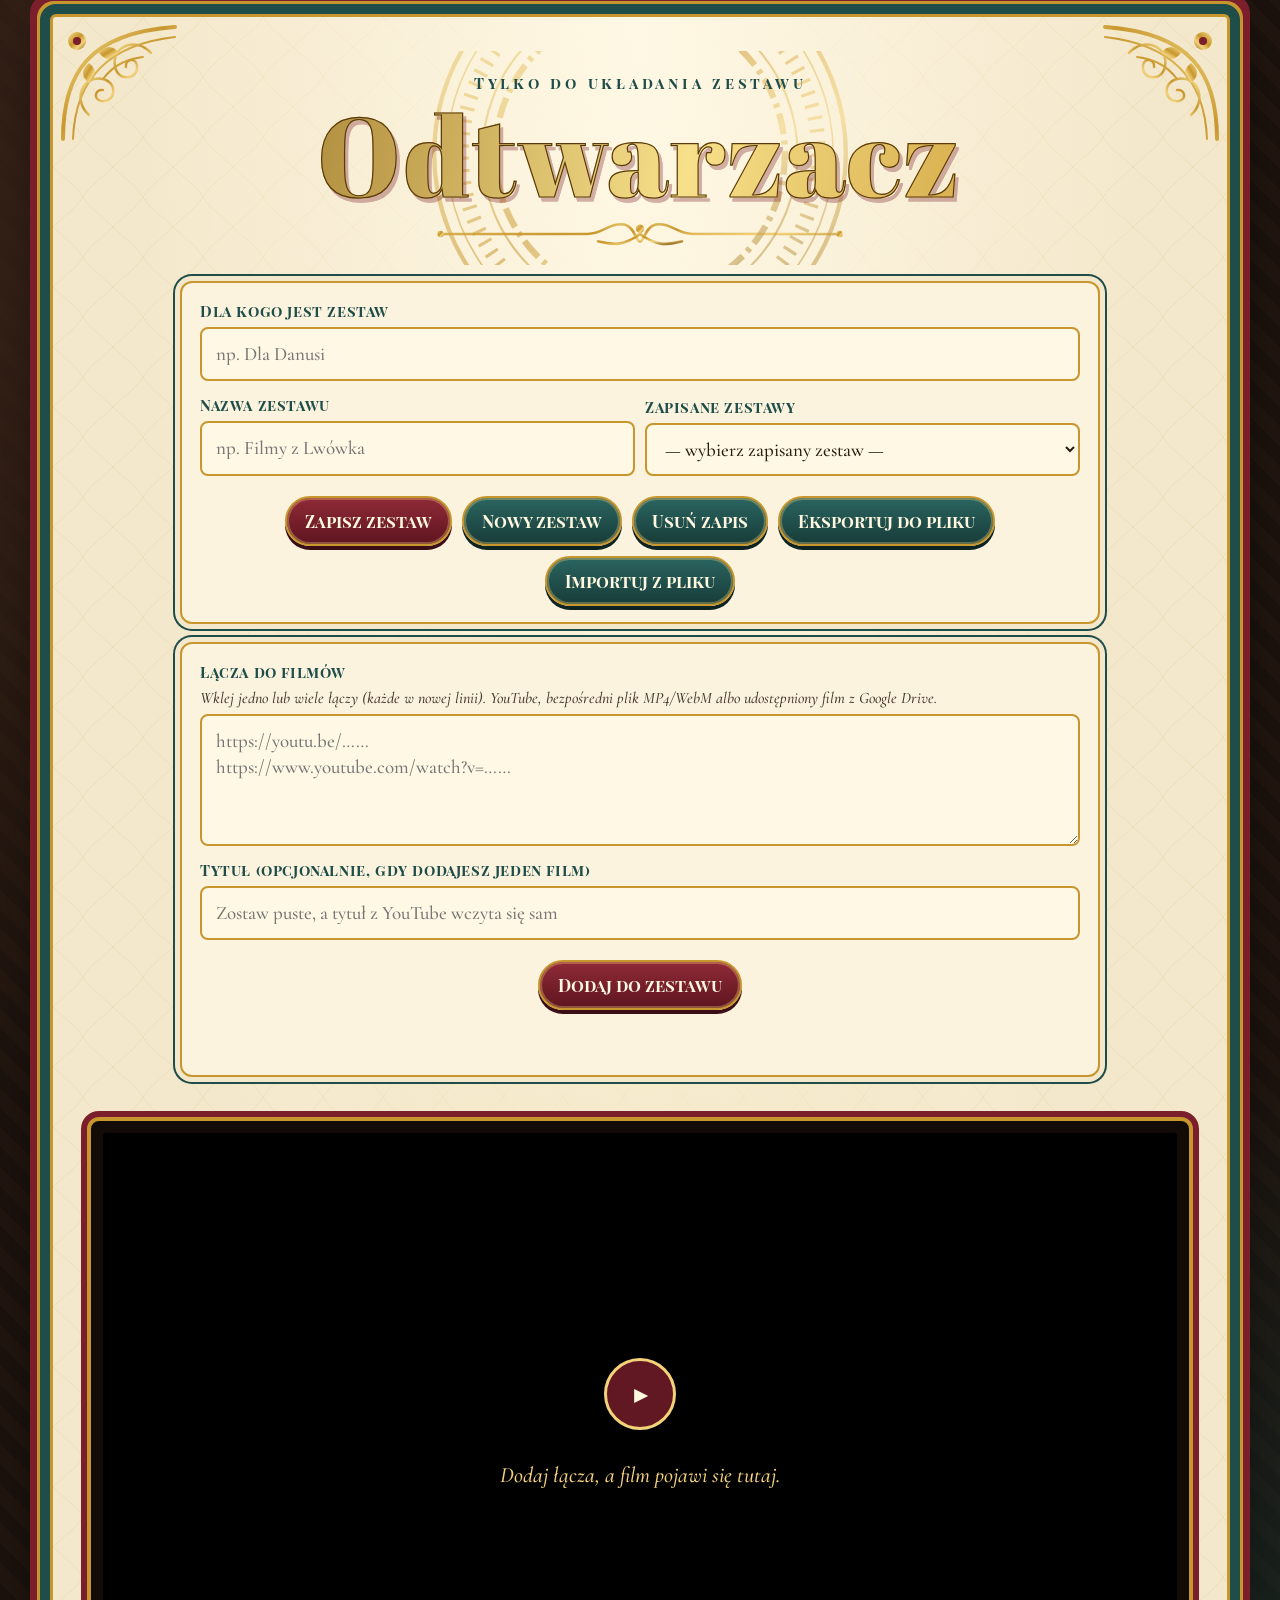
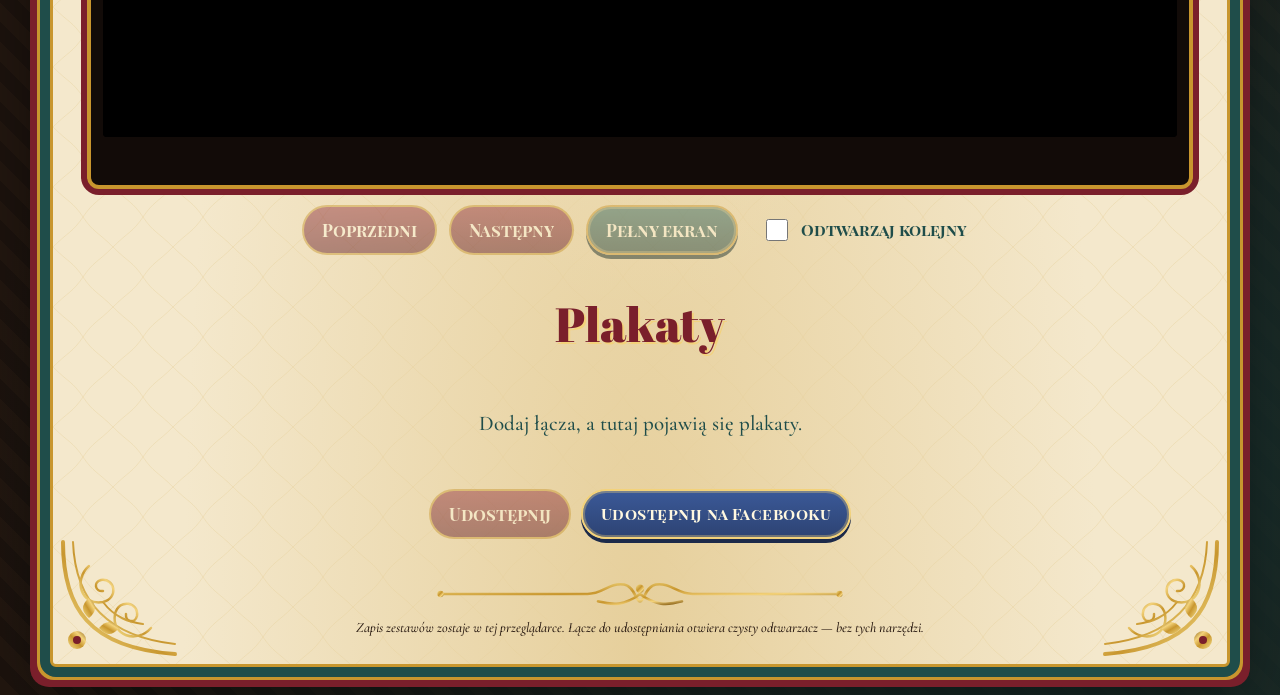
==== edytor-k7w2p9.html @ a7660237 "Eksport i zapis wciagaja wklejone lacza, nawet bez klikniecia Dodaj Gdy w polu byly adresy, a ktos o" ====
<!doctype html>
<html lang="pl">
<head>
<meta charset="utf-8">
<meta name="viewport" content="width=device-width,initial-scale=1,viewport-fit=cover">
<title>Układanie zestawu · Odtwarzacz</title>
<meta name="robots" content="noindex,nofollow">
<meta name="theme-color" content="#1d1410">
<link rel="icon" href="data:image/svg+xml,%3Csvg xmlns='http://www.w3.org/2000/svg' viewBox='0 0 100 100'%3E%3Ccircle cx='50' cy='50' r='46' fill='%237a1f2b' stroke='%23c8962e' stroke-width='6'/%3E%3Cpolygon points='40,30 40,70 72,50' fill='%23f3d27a'/%3E%3C/svg%3E">
<link rel="preconnect" href="https://fonts.googleapis.com"><link rel="preconnect" href="https://fonts.gstatic.com" crossorigin>
<link href="https://fonts.googleapis.com/css2?family=Abril+Fatface&family=Cormorant+Garamond:ital,wght@0,500;0,700;1,500;1,700&family=Great+Vibes&family=Playfair+Display+SC:wght@700;900&display=swap&subset=latin-ext" rel="stylesheet">
<link rel="stylesheet" href="style.css?v=20261124d">
</head>
<body>
<svg width="0" height="0" style="position:absolute" aria-hidden="true"><defs>
<linearGradient id="gold" x1="0" y1="0" x2="1" y2="1"><stop offset="0" stop-color="#f7e08a"/><stop offset=".45" stop-color="#c8962e"/><stop offset=".7" stop-color="#f3d27a"/><stop offset="1" stop-color="#8a6116"/></linearGradient>
<symbol id="corner" viewBox="0 0 120 120"><g fill="none" stroke="url(#gold)" stroke-linecap="round">
<path stroke-width="4" d="M4 116 C4 50 30 10 116 4"/>
<path stroke-width="2" d="M14 116 C16 62 44 22 116 14"/>
<path stroke-width="2.5" d="M30 92 C14 78 22 52 44 56 C60 60 56 80 42 78 C34 76 36 66 44 67"/>
<path stroke-width="2.5" d="M92 30 C78 14 52 22 56 44 C60 60 80 56 78 42 C76 34 66 36 67 44"/>
<path stroke-width="2" d="M44 56 C56 40 70 36 84 34"/>
</g><g fill="url(#gold)"><circle cx="18" cy="18" r="9"/><circle cx="18" cy="18" r="4" fill="#7a1f2b"/><path d="M40 30 q10 -12 20 0 q-10 12 -20 0z"/><path d="M30 40 q-12 10 0 20 q12 -10 0 -20z"/></g></symbol>
<symbol id="halo" viewBox="0 0 400 400"><g fill="none" stroke="url(#gold)"><circle cx="200" cy="200" r="196" stroke-width="4"/><circle cx="200" cy="200" r="184" stroke-width="1.5"/>
<circle cx="200" cy="200" r="170" stroke-width="14" stroke-dasharray="3 9"/><circle cx="200" cy="200" r="150" stroke-width="2"/><circle cx="200" cy="200" r="138" stroke-width="6" stroke-dasharray="20 6 4 6"/></g></symbol>
<symbol id="rule" viewBox="0 0 400 30"><g fill="none" stroke="url(#gold)" stroke-width="2.5" stroke-linecap="round"><path d="M10 15 H150 C165 15 170 4 185 6 C195 8 196 22 200 22 C204 22 205 8 215 6 C230 4 235 15 250 15 H390"/><path d="M160 22 C175 26 185 26 200 15 C215 26 225 26 240 22"/></g><circle cx="200" cy="10" r="4" fill="url(#gold)"/><circle cx="10" cy="15" r="3" fill="url(#gold)"/><circle cx="390" cy="15" r="3" fill="url(#gold)"/></symbol>
</defs></svg>
<div class="frame">
<svg class="cn tl"><use href="#corner"/></svg><svg class="cn tr"><use href="#corner"/></svg><svg class="cn bl"><use href="#corner"/></svg><svg class="cn br"><use href="#corner"/></svg>
<header class="hero small">
  <div class="halo"><svg><use href="#halo"/></svg></div>
  <p class="kick">Tylko do układania zestawu</p>
  <h1 class="gold">Odtwarzacz</h1>
  <p id="dedication" class="script"></p>
  <svg class="rule"><use href="#rule"/></svg>
</header>

<section class="editor">
  <div class="panel">
    <div class="fields">
      <label class="fld">Dla kogo jest zestaw
        <input type="text" id="dedication-input" maxlength="160" placeholder="np. Dla Danusi" autocomplete="off">
      </label>
      <div class="row">
        <label class="fld">Nazwa zestawu
          <input type="text" id="set-name" maxlength="120" placeholder="np. Filmy z Lwówka" autocomplete="off">
        </label>
        <label class="fld">Zapisane zestawy
          <select id="set-list"><option value="">— wybierz zapisany zestaw —</option></select>
        </label>
      </div>
      <div class="actions">
        <button type="button" class="btn" id="btn-save">Zapisz zestaw</button>
        <button type="button" class="btn ghost" id="btn-new">Nowy zestaw</button>
        <button type="button" class="btn ghost" id="btn-delete">Usuń zapis</button>
        <button type="button" class="btn ghost" id="btn-export">Eksportuj do pliku</button>
        <button type="button" class="btn ghost" id="btn-import">Importuj z pliku</button>
        <input type="file" id="import-file" accept=".json,application/json" hidden>
      </div>
    </div>
  </div>

  <div class="panel">
    <div class="fields">
      <label class="fld">Łącza do filmów
        <span class="hint">Wklej jedno lub wiele łączy (każde w nowej linii). YouTube, bezpośredni plik MP4/WebM albo udostępniony film z Google Drive.</span>
        <textarea id="links" placeholder="https://youtu.be/……&#10;https://www.youtube.com/watch?v=……"></textarea>
      </label>
      <label class="fld">Tytuł (opcjonalnie, gdy dodajesz jeden film)
        <input type="text" id="title-input" maxlength="200" placeholder="Zostaw puste, a tytuł z YouTube wczyta się sam" autocomplete="off">
      </label>
      <div class="actions">
        <button type="button" class="btn" id="btn-add">Dodaj do zestawu</button>
      </div>
      <p id="add-status" class="status" role="status"></p>
    </div>
  </div>
</section>

<section class="screen">
  <figure class="player">
    <div id="stage"></div>
    <figcaption id="now-playing"></figcaption>
  </figure>
  <div class="transport">
    <button type="button" class="btn" id="btn-prev" disabled>Poprzedni</button>
    <button type="button" class="btn" id="btn-next" disabled>Następny</button>
    <button type="button" class="btn ghost" id="btn-full" disabled>Pełny ekran</button>
    <label class="chk"><input type="checkbox" id="chk-autonext"> Odtwarzaj kolejny</label>
  </div>
</section>

<h2 class="gold2">Plakaty</h2>
<main id="posters" class="tiles"></main>
<p id="empty-msg" class="empty">Dodaj łącza, a tutaj pojawią się plakaty.</p>

<div class="actions" style="margin-bottom:24px">
  <button type="button" class="btn" id="btn-share">Udostępnij</button>
  <button type="button" class="btn-fb solid" id="btn-fb">Udostępnij na Facebooku</button>
</div>

<footer class="credits">
  <svg class="rule"><use href="#rule"/></svg>
  <p class="small">Zapis zestawów zostaje w tej przeglądarce. Łącze do udostępniania otwiera czysty odtwarzacz — bez tych narzędzi.</p>
</footer>
</div>

<div id="ov" class="ov" hidden>
  <div class="ovbox" role="dialog" aria-labelledby="ov-title">
    <h2 id="ov-title">Łącze do zestawu</h2>
    <p class="ovhint">Osoba, która otworzy to łącze, zobaczy tylko dedykację, odtwarzacz i plakaty.</p>
    <div class="share-link">
      <label class="fld">Łącze
        <input type="text" id="share-url" readonly>
      </label>
    </div>
    <div class="actions">
      <button type="button" class="btn" id="btn-copy">Kopiuj łącze</button>
      <button type="button" class="btn-fb solid" id="btn-fb-modal">Udostępnij na Facebooku</button>
    </div>
    <div class="qr-wrap" id="qr-box"></div>
    <p class="ovhint">Kod QR — wystarczy skierować aparat telefonu.</p>
    <div class="actions">
      <button type="button" class="btn ghost" id="btn-close">Zamknij</button>
    </div>
  </div>
</div>

<script src="qrcode.min.js?v=20261124d"></script>
<script src="player.js?v=20261124d"></script>
<script src="editor.js?v=20261124d"></script>
</body>
</html>
---- style.css ----
:root{
  --cream:#f4e8cc;
  --paper:#efdfb8;
  --ink:#2a1b12;
  --wine:#7a1f2b;
  --teal:#1f4d4a;
  --gold:#c8962e;
  --gold2:#f3d27a;
  --tile:#fbf3de;
}
*{box-sizing:border-box;-webkit-tap-highlight-color:transparent}
html{scroll-behavior:smooth}
body{
  margin:0;
  color:var(--ink);
  font:500 19px/1.5 "Cormorant Garamond",Georgia,serif;
  background:#1d1410;
  background-image:
    radial-gradient(circle at 20% 10%,#3b2418 0,transparent 40%),
    radial-gradient(circle at 80% 90%,#16302e 0,transparent 45%),
    repeating-linear-gradient(45deg,#21160f 0 14px,#1b120d 14px 28px);
  min-height:100%;
}
button,input,textarea,select{font:inherit;color:inherit}
button{cursor:pointer}
.frame{
  position:relative;
  max-width:1180px;
  margin:14px auto 28px;
  padding:34px 34px 16px;
  background:var(--cream);
  background-image:
    radial-gradient(ellipse at 50% 0,#fff8e4 0,transparent 60%),
    radial-gradient(ellipse at 50% 100%,#e6cf9b 0,transparent 55%),
    url("data:image/svg+xml,%3Csvg xmlns='http://www.w3.org/2000/svg' width='60' height='60'%3E%3Cpath d='M30 0 C40 15 45 15 60 30 C45 45 40 45 30 60 C20 45 15 45 0 30 C15 15 20 15 30 0Z' fill='none' stroke='%23c8962e' stroke-opacity='.13'/%3E%3C/svg%3E");
  border:3px solid var(--gold);
  outline:10px solid var(--teal);
  outline-offset:0;
  box-shadow:0 0 0 13px var(--gold),0 0 0 20px var(--wine),0 20px 60px #000a;
  border-radius:6px;
}
.cn{position:absolute;width:120px;height:120px;pointer-events:none;z-index:2}
.cn.tl{left:6px;top:6px}
.cn.tr{right:6px;top:6px;transform:scaleX(-1)}
.cn.bl{left:6px;bottom:6px;transform:scaleY(-1)}
.cn.br{right:6px;bottom:6px;transform:scale(-1,-1)}
.hero{position:relative;text-align:center;padding:28px 10px 8px;overflow:hidden}
.hero.small{padding-top:22px}
.halo{position:absolute;left:50%;top:50%;width:min(420px,92vw);aspect-ratio:1;transform:translate(-50%,-50%);opacity:.55;pointer-events:none}
.halo svg{width:100%;height:100%;animation:spin 90s linear infinite}
@keyframes spin{to{transform:rotate(360deg)}}
.kick{position:relative;font:700 15px "Playfair Display SC",serif;letter-spacing:.25em;color:var(--teal);margin:0}
.gold{
  position:relative;margin:.05em 0 0;
  font:400 clamp(44px,9vw,112px)/1 "Abril Fatface",serif;letter-spacing:.02em;
  background:linear-gradient(100deg,#8a6116 0%,#f7e08a 22%,#c8962e 38%,#fff3c0 50%,#c8962e 62%,#8a6116 80%,#f3d27a 100%);
  background-size:250% 100%;
  -webkit-background-clip:text;background-clip:text;color:transparent;
  -webkit-text-stroke:1.2px #5a3a0c;
  filter:drop-shadow(3px 4px 0 #7a1f2b55);
  animation:sheen 6s ease-in-out infinite;
}
@keyframes sheen{0%,100%{background-position:0 0}50%{background-position:100% 0}}
.script{position:relative;font:400 clamp(32px,5.4vw,58px)/1.15 "Great Vibes",cursive;color:var(--wine);margin:.15em 0 .15em;min-height:1.15em}
.script:empty{display:none}
.gold2{font:400 clamp(30px,5vw,48px) "Abril Fatface";color:var(--wine);text-align:center;text-shadow:2px 2px 0 var(--gold2);margin:.6em 0 .25em}
.rule{display:block;width:min(420px,80%);height:34px;margin:6px auto}
.lead{max-width:820px;margin:10px auto 16px;text-align:center;font-size:21px}

/* Player */
.screen{display:grid;gap:14px;margin:6px 0 8px}
.player{
  margin:0;
  background:#120b08;
  padding:12px;
  border:4px solid var(--gold);
  border-radius:12px;
  box-shadow:0 0 0 6px var(--wine);
}
.player figcaption{
  font:400 22px/1.25 "Abril Fatface",serif;
  color:var(--gold2);
  margin:8px 0 0;
  text-align:center;
  min-height:1.25em;
}
#stage{
  --ar:1.777777;
  --yt-bar-h:64px;
  position:relative;
  width:min(100%, calc(80vh * var(--ar)));
  margin:0 auto;
  background:#000;
  overflow:hidden;
  border-radius:4px;
  transition:width .45s ease;
  display:flex;
  flex-direction:column;
}
.stage-inner{
  position:relative;
  width:100%;
  max-height:80vh;
  aspect-ratio:var(--ar);
  overflow:hidden;
  background:#000;
  flex:0 0 auto;
  transition:aspect-ratio .45s ease;
}
#stage iframe,#stage video{
  position:absolute;inset:0;width:100%;height:100%;border:0;background:#000;display:block;
}
.placeholder{
  position:absolute;inset:0;
  display:flex;flex-direction:column;align-items:center;justify-content:center;
  gap:8px;padding:24px;text-align:center;
  color:var(--gold2);font:italic 500 22px/1.4 "Cormorant Garamond",serif;
}
.placeholder .mark{
  width:72px;height:72px;border-radius:50%;
  display:grid;place-items:center;
  font-style:normal;font-size:30px;color:#fff8e0;
  background:#7a1f2bcc;border:3px solid var(--gold2);
  box-shadow:0 0 0 6px #0004;
}

/* Transport */
.transport{
  display:flex;flex-wrap:wrap;align-items:center;justify-content:center;gap:12px;
  margin:2px 0 8px;
}
.btn{
  display:inline-block;text-decoration:none;
  font:700 17px "Playfair Display SC",serif;
  color:#fff8e0;
  background:linear-gradient(#8f2a37,#5e1520);
  border:2px solid var(--gold);
  padding:12px 18px;
  border-radius:30px;
  box-shadow:inset 0 0 0 2px #f3d27a55,0 4px 0 #3b0d14;
  transition:transform .15s,background .15s;
  min-height:48px;
}
.btn:hover{background:linear-gradient(#2b6560,#173c39)}
.btn:active{transform:translateY(3px);box-shadow:none}
.btn[disabled]{opacity:.45;cursor:default;transform:none;box-shadow:none}
.btn.ghost{
  background:linear-gradient(#2b6560,#173c39);
  box-shadow:inset 0 0 0 2px #f3d27a55,0 4px 0 #0d2422;
}
.chk{
  display:inline-flex;align-items:center;gap:10px;
  font:700 16px "Playfair Display SC",serif;
  color:var(--teal);
  user-select:none;
  padding:8px 12px;
  min-height:48px;
}
.chk input{
  width:22px;height:22px;accent-color:var(--wine);
}

/* Posters / tiles — match Piękna Epoka */
.tiles{display:grid;grid-template-columns:repeat(auto-fill,minmax(200px,1fr));gap:22px;margin:16px 0 26px}
.tile{
  display:flex;flex-direction:column;align-items:center;text-align:center;
  color:var(--ink);background:var(--tile);
  border:2px solid var(--gold);
  border-radius:120px 120px 10px 10px;
  padding:12px 12px 16px;
  box-shadow:0 0 0 5px var(--cream),0 0 0 7px var(--wine);
  transition:transform .25s,box-shadow .25s;
  cursor:pointer;
}
.tile:hover{transform:translateY(-6px)}
.tile:active{transform:scale(.95)}
.tile.on{
  box-shadow:0 0 0 5px var(--cream),0 0 0 8px var(--teal),0 0 0 12px var(--gold);
  transform:translateY(-4px);
}
.tile .arch{width:100%}
.tile b{font:400 22px/1.15 "Abril Fatface",serif;color:var(--teal);margin-top:10px;display:block}
.tile small{font:700 14px "Playfair Display SC",serif;color:var(--wine);margin-top:4px;display:block}
.arch{display:block;border-radius:140px 140px 6px 6px;overflow:hidden;border:3px double var(--gold);aspect-ratio:4/3.2}
.th{position:relative;display:block;width:100%;height:100%;overflow:hidden;background:#1a100c}
.th img{position:absolute;inset:0;width:100%;height:100%;object-fit:cover}
.th .ph{
  position:absolute;inset:0;
  display:grid;place-items:center;
  background:
    radial-gradient(ellipse at 50% 40%,#3b2418 0,transparent 60%),
    repeating-linear-gradient(90deg,#1a100c 0 18px,#24160f 18px 22px);
  color:var(--gold2);font:400 42px "Abril Fatface",serif;
}
.shine{position:absolute;inset:0;background:linear-gradient(115deg,transparent 35%,#fff6 48%,#ffe9a066 52%,transparent 65%);background-size:300% 100%;animation:shine 5s ease-in-out infinite;pointer-events:none;mix-blend-mode:screen}
@keyframes shine{0%,60%{background-position:120% 0}100%{background-position:-120% 0}}
.play{
  position:absolute;left:50%;top:55%;translate:-50% -50%;
  width:64px;height:64px;border-radius:50%;
  display:grid;place-items:center;
  font-style:normal;font-size:26px;color:#fff8e0;
  background:#7a1f2bcc;border:3px solid var(--gold2);
  box-shadow:0 0 0 6px #0004;animation:pulse 2.4s infinite;pointer-events:none;
}
@keyframes pulse{50%{scale:1.12}}
.tile-tools{display:flex;flex-wrap:wrap;justify-content:center;gap:6px;margin-top:10px;width:100%}
.tile-tools .btn{padding:8px 12px;font-size:13px;min-height:42px;border-radius:22px}

.empty{
  text-align:center;font-size:21px;padding:10px 16px 28px;color:var(--teal);
}

/* Editor */
.editor{margin:8px 0 18px;padding:8px 8px 4px}
.panel{
  background:#fbf3de;
  border:2px solid var(--gold);
  box-shadow:0 0 0 5px var(--cream),0 0 0 7px var(--teal);
  border-radius:12px;
  padding:18px 18px 16px;
  margin:0 auto 18px;
  max-width:920px;
}
.fields{display:grid;gap:14px}
label.fld{display:grid;gap:6px;font:700 15px "Playfair Display SC",serif;color:var(--teal);letter-spacing:.04em}
.hint{font:italic 500 16px "Cormorant Garamond",serif;color:var(--ink);letter-spacing:0;opacity:.85}
input[type=text],textarea,select{
  width:100%;
  background:#fff8e4;
  border:2px solid var(--gold);
  border-radius:8px;
  padding:12px 14px;
  font:500 19px/1.4 "Cormorant Garamond",Georgia,serif;
  color:var(--ink);
  min-height:48px;
}
textarea{min-height:132px;resize:vertical}
input:focus,textarea:focus,select:focus,.btn:focus-visible,.tile:focus-visible,.chk input:focus-visible,.qr:focus-visible{
  outline:4px solid var(--wine);outline-offset:2px;
}
.row{display:flex;flex-wrap:wrap;gap:10px;align-items:end}
.row .fld{flex:1 1 200px}
.actions{display:flex;flex-wrap:wrap;gap:10px;justify-content:center;margin-top:6px}
.status{text-align:center;font-style:italic;min-height:1.4em;margin:8px 0 0}
.status.err{color:var(--wine)}

/* Share overlay */
.ov{position:fixed;inset:0;z-index:99;display:grid;place-items:center;background:#120b08e6;backdrop-filter:blur(3px);animation:fade .25s;padding:16px}
.ov[hidden]{display:none}
@keyframes fade{from{opacity:0}}
.ovbox{
  background:var(--cream);
  padding:22px 22px 18px;
  border:6px solid var(--gold);
  box-shadow:0 0 0 8px var(--wine);
  border-radius:10px;
  text-align:center;
  max-width:min(640px,96vw);
  width:100%;
}
.ovbox h2{font:400 30px "Abril Fatface",serif;color:var(--teal);margin:0 0 8px}
.ovbox .share-link{margin:10px 0;text-align:left}
.ovbox .qr-wrap{display:flex;justify-content:center;margin:12px 0}
.ovbox .qr-wrap img,.ovbox .qr-wrap canvas{
  width:min(280px,70vw);height:auto;
  background:#fff;padding:8px;border:3px solid var(--gold);border-radius:8px;
  image-rendering:pixelated;
}
.ovhint{margin:6px 0 0;font-style:italic;font-size:16px}
.qr{
  position:relative;width:110px;height:110px;padding:5px;
  background:#fff;border:3px solid var(--gold);border-radius:8px;
  cursor:zoom-in;
}
.qr img{width:100%;height:100%;image-rendering:pixelated;display:block}

.credits{text-align:center;padding:8px 0 10px}
.credits .small{font-size:14px;margin:6px 0 0;font-style:italic}

@media (max-width:700px){
  body{font-size:18px}
  .frame{margin:6px;padding:22px 12px 8px;outline-width:5px;box-shadow:0 0 0 8px var(--gold),0 0 0 12px var(--wine)}
  .cn{width:64px;height:64px}
  .tiles{grid-template-columns:1fr 1fr;gap:14px}
  .tile b{font-size:18px}
  .player{padding:8px}
  .player figcaption{font-size:18px}
  .btn{font-size:15px;padding:10px 14px}
  .panel{padding:14px 12px}
}
@media (prefers-reduced-motion:reduce){*{animation:none!important;transition:none!important}}

/* Custom YouTube chrome: clicks never reach the iframe */
.yt-layer{
  position:absolute;inset:0;
  overflow:hidden;background:#000;
  z-index:1;
}
.yt-layer iframe,#stage.has-yt iframe{
  position:absolute;inset:0;width:100%;height:100%;
  border:0;pointer-events:none;background:#000;
}
.yt-shield{
  position:absolute;inset:0;
  z-index:2;
  background:transparent;
  cursor:pointer;
}
/* YT title/logo: no solid masks over the picture — full frame stays visible. */
.yt-cover{
  position:absolute;inset:0;
  z-index:3;
  display:flex;align-items:center;justify-content:center;
  background:#000;
  cursor:pointer;
}
.yt-cover[hidden]{display:none!important}
.yt-cover-img{
  position:absolute;inset:0;width:100%;height:100%;
  object-fit:cover;
  filter:brightness(.72);
}
.yt-cover-img[hidden]{display:none}
.yt-cover::after{
  content:"";position:absolute;inset:0;
  background:radial-gradient(ellipse at 50% 50%,#0000 0%,#0006 70%,#0009 100%);
  pointer-events:none;
}
.yt-cover-btn{
  position:relative;z-index:1;
  min-width:92px;min-height:92px;padding:8px 18px;
  border-radius:50%;
  border:3px solid var(--gold2);
  background:#7a1f2bcc;
  color:#fff8e0;
  font:400 34px/1 "Abril Fatface",serif;
  box-shadow:0 0 0 6px #0004,0 8px 24px #0008;
  cursor:pointer;
}
.yt-cover-btn:hover{background:#2b6560cc;transform:scale(1.05)}
.yt-cover-btn:focus-visible{outline:4px solid var(--gold2);outline-offset:3px}
.yt-bar{
  position:relative;
  z-index:5;
  display:flex;align-items:center;gap:8px;
  width:100%;
  box-sizing:border-box;
  padding:10px 12px;
  background:#000;
  color:var(--gold2);
  flex:0 0 auto;
  border-top:1px solid #c8962e55;
}
.yt-ctrl{
  appearance:none;-webkit-appearance:none;
  flex:0 0 auto;
  min-width:44px;min-height:44px;
  padding:0 8px;
  border:2px solid var(--gold);
  border-radius:10px;
  background:linear-gradient(#8f2a37,#5e1520);
  color:#fff8e0;
  font:700 16px/1 "Playfair Display SC",serif;
  box-shadow:inset 0 0 0 1px #f3d27a55;
  cursor:pointer;
}
.yt-ctrl:hover{background:linear-gradient(#2b6560,#173c39)}
.yt-ctrl:focus-visible{outline:3px solid var(--gold2);outline-offset:2px}
.yt-time{
  font:700 13px/1 "Playfair Display SC",serif;
  color:var(--gold2);
  min-width:3.2em;
  text-align:center;
  letter-spacing:.03em;
  user-select:none;
}
.yt-seek,.yt-vol{
  -webkit-appearance:none;appearance:none;
  height:8px;border-radius:8px;
  background:#fff3;outline:none;
  accent-color:var(--gold);
  cursor:pointer;
}
.yt-seek{flex:1 1 auto;min-width:50px}
.yt-vol{flex:0 0 84px;width:84px}
.yt-seek::-webkit-slider-thumb,.yt-vol::-webkit-slider-thumb{
  -webkit-appearance:none;appearance:none;
  width:18px;height:18px;border-radius:50%;
  background:var(--gold2);border:2px solid var(--wine);
}
.yt-seek::-moz-range-thumb,.yt-vol::-moz-range-thumb{
  width:18px;height:18px;border-radius:50%;
  background:var(--gold2);border:2px solid var(--wine);
}

#stage:fullscreen,#stage:-webkit-full-screen{
  width:100vw!important;height:100vh!important;
  max-width:none!important;max-height:none!important;
  aspect-ratio:auto;border-radius:0;background:#000;
  display:flex;flex-direction:column;
  align-items:center;justify-content:center;
  margin:0;overflow:hidden;
}
#stage:fullscreen .stage-inner,
#stage:-webkit-full-screen .stage-inner{
  position:relative;inset:auto;
  width:min(100vw, calc((100vh - var(--yt-bar-h, 64px)) * var(--ar, 1.777777)));
  height:min(calc(100vh - var(--yt-bar-h, 64px)), calc(100vw / var(--ar, 1.777777)));
  max-height:none;
  aspect-ratio:var(--ar, 16/9);
  flex:0 0 auto;
  overflow:hidden;
}
#stage:fullscreen .yt-bar,
#stage:-webkit-full-screen .yt-bar{
  width:min(100vw, calc((100vh - var(--yt-bar-h, 64px)) * var(--ar, 1.777777)));
}

@media (max-width:700px){
  .yt-vol{display:none}
  .yt-ctrl{min-width:40px;min-height:40px}
  .yt-cover-btn{min-width:80px;min-height:80px;font-size:28px}
  .yt-bar{gap:6px;padding:14px 8px 8px}
}
.yt-cover-hint{
  position:relative;z-index:1;
  margin-top:12px;
  font:700 18px "Playfair Display SC",serif;
  color:var(--gold2);
  text-shadow:0 2px 8px #000a;
  pointer-events:none;
  min-height:1.2em;
}
.yt-cover{flex-direction:column;gap:4px}

/* Facebook share — discreet in the viewer, regular in the editor */
.share-fb-wrap{text-align:center;margin:0 0 10px}
.btn-fb{
  appearance:none;-webkit-appearance:none;
  font:700 14px "Playfair Display SC",serif;
  color:var(--teal);
  background:transparent;
  border:1.5px solid var(--teal);
  padding:8px 16px;
  border-radius:24px;
  min-height:42px;
  cursor:pointer;
  letter-spacing:.03em;
}
.btn-fb:hover{background:var(--teal);color:var(--cream)}
.btn-fb:focus-visible{outline:3px solid var(--wine);outline-offset:2px}
.btn-fb[hidden],.share-fb-wrap[hidden]{display:none!important}
.btn-fb.solid{
  color:#fff8e0;
  background:linear-gradient(#3b5998,#2d4373);
  border-color:#f3d27a;
  box-shadow:inset 0 0 0 2px #f3d27a55,0 4px 0 #1c2a4a;
  font-size:16px;
  min-height:48px;
  padding:12px 18px;
  border-radius:30px;
  border-width:2px;
}
.btn-fb.solid:hover{background:linear-gradient(#2d4373,#1c2a4a)}

.ratio-fld{
  display:flex;flex-direction:column;align-items:stretch;gap:4px;
  width:100%;margin-top:10px;padding:10px 8px 8px;
  box-sizing:border-box;
  background:#1d1410;
  border:2px solid var(--gold);
  border-radius:10px;
  font:700 15px "Playfair Display SC",serif;
  color:var(--gold2);letter-spacing:.06em;
  text-transform:uppercase;
}
.ratio-fld span{display:block;text-align:center}
.ratio-fld .ratio-hint{
  font:italic 500 13px/1.3 "Cormorant Garamond",serif;
  color:var(--cream);
  letter-spacing:0;text-transform:none;text-align:center;
}
.ratio-fld select{
  min-height:48px;width:100%;
  background:#fff8e4;border:2px solid var(--gold);border-radius:8px;
  padding:6px 8px;color:var(--ink);
  font:700 18px "Cormorant Garamond",Georgia,serif;
}
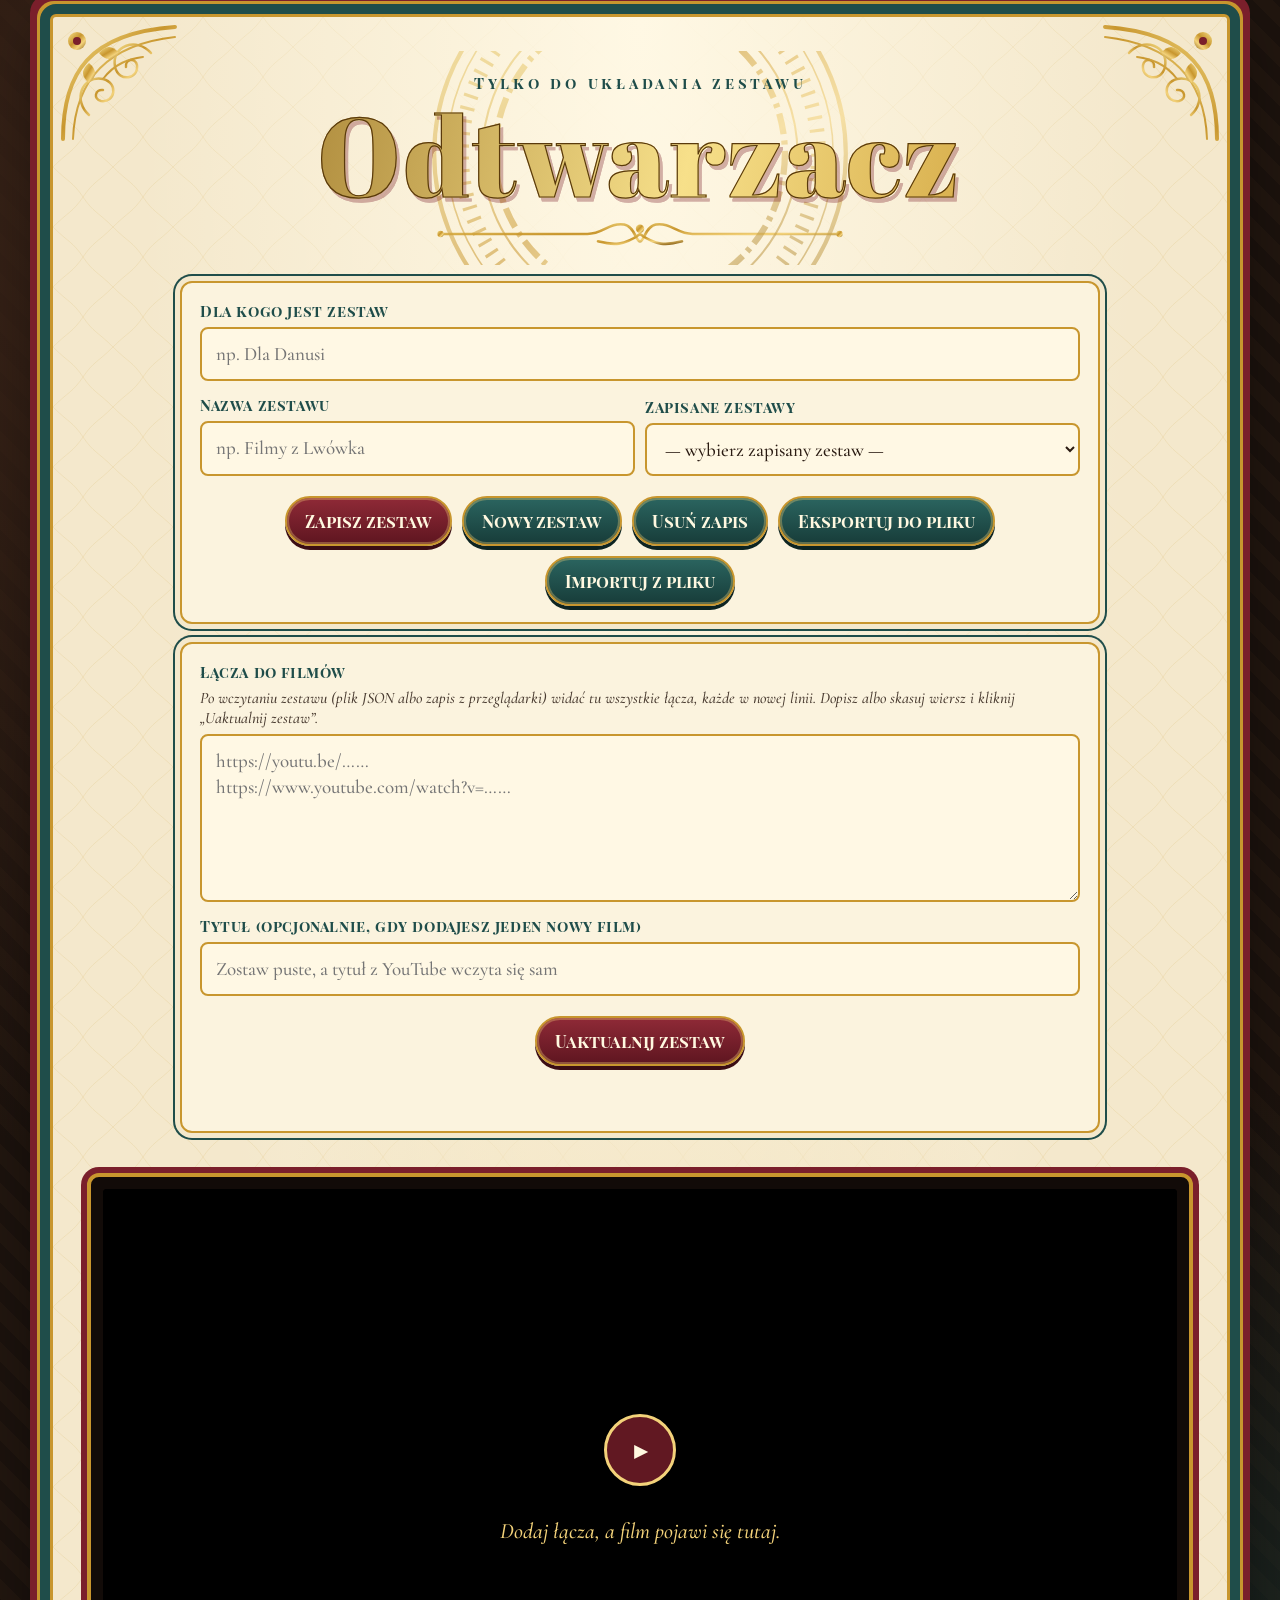
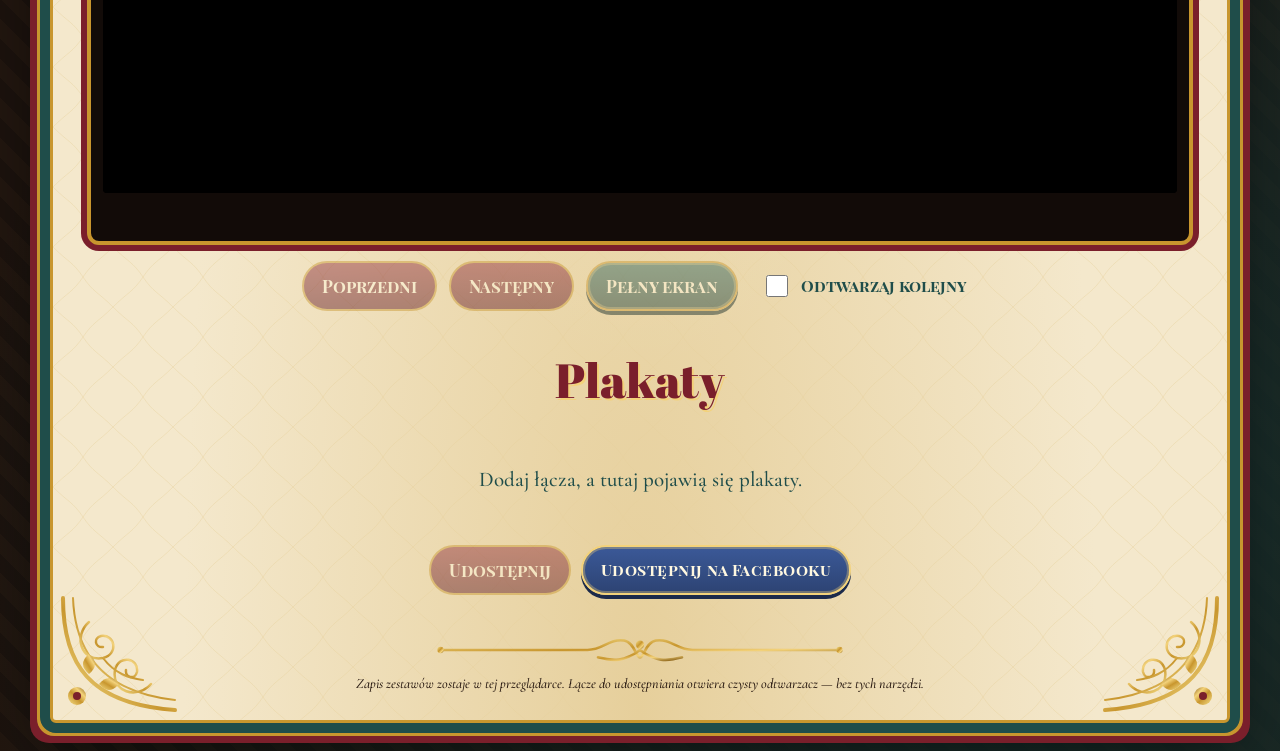
==== commit e201d4a2: "Lista laczy w ramce po imporcie i przycisk Uaktualnij zestaw Po wczytaniu pliku albo zapisanego zest" ====
--- a/edytor-k7w2p9.html
+++ b/edytor-k7w2p9.html
@@ -9,7 +9,7 @@
 <link rel="icon" href="data:image/svg+xml,%3Csvg xmlns='http://www.w3.org/2000/svg' viewBox='0 0 100 100'%3E%3Ccircle cx='50' cy='50' r='46' fill='%237a1f2b' stroke='%23c8962e' stroke-width='6'/%3E%3Cpolygon points='40,30 40,70 72,50' fill='%23f3d27a'/%3E%3C/svg%3E">
 <link rel="preconnect" href="https://fonts.googleapis.com"><link rel="preconnect" href="https://fonts.gstatic.com" crossorigin>
 <link href="https://fonts.googleapis.com/css2?family=Abril+Fatface&family=Cormorant+Garamond:ital,wght@0,500;0,700;1,500;1,700&family=Great+Vibes&family=Playfair+Display+SC:wght@700;900&display=swap&subset=latin-ext" rel="stylesheet">
-<link rel="stylesheet" href="style.css?v=20261124d">
+<link rel="stylesheet" href="style.css?v=20261124f">
 </head>
 <body>
 <svg width="0" height="0" style="position:absolute" aria-hidden="true"><defs>
@@ -63,14 +63,14 @@
   <div class="panel">
     <div class="fields">
       <label class="fld">Łącza do filmów
-        <span class="hint">Wklej jedno lub wiele łączy (każde w nowej linii). YouTube, bezpośredni plik MP4/WebM albo udostępniony film z Google Drive.</span>
+        <span class="hint">Po wczytaniu zestawu (plik JSON albo zapis z przeglądarki) widać tu wszystkie łącza, każde w nowej linii. Dopisz albo skasuj wiersz i kliknij „Uaktualnij zestaw”.</span>
         <textarea id="links" placeholder="https://youtu.be/……&#10;https://www.youtube.com/watch?v=……"></textarea>
       </label>
-      <label class="fld">Tytuł (opcjonalnie, gdy dodajesz jeden film)
+      <label class="fld">Tytuł (opcjonalnie, gdy dodajesz jeden nowy film)
         <input type="text" id="title-input" maxlength="200" placeholder="Zostaw puste, a tytuł z YouTube wczyta się sam" autocomplete="off">
       </label>
       <div class="actions">
-        <button type="button" class="btn" id="btn-add">Dodaj do zestawu</button>
+        <button type="button" class="btn" id="btn-update">Uaktualnij zestaw</button>
       </div>
       <p id="add-status" class="status" role="status"></p>
     </div>
@@ -126,8 +126,8 @@
   </div>
 </div>
 
-<script src="qrcode.min.js?v=20261124d"></script>
-<script src="player.js?v=20261124d"></script>
-<script src="editor.js?v=20261124d"></script>
+<script src="qrcode.min.js?v=20261124f"></script>
+<script src="player.js?v=20261124f"></script>
+<script src="editor.js?v=20261124f"></script>
 </body>
 </html>
--- a/style.css
+++ b/style.css
@@ -234,7 +234,7 @@
   color:var(--ink);
   min-height:48px;
 }
-textarea{min-height:132px;resize:vertical}
+textarea{min-height:168px;resize:vertical}
 input:focus,textarea:focus,select:focus,.btn:focus-visible,.tile:focus-visible,.chk input:focus-visible,.qr:focus-visible{
   outline:4px solid var(--wine);outline-offset:2px;
 }
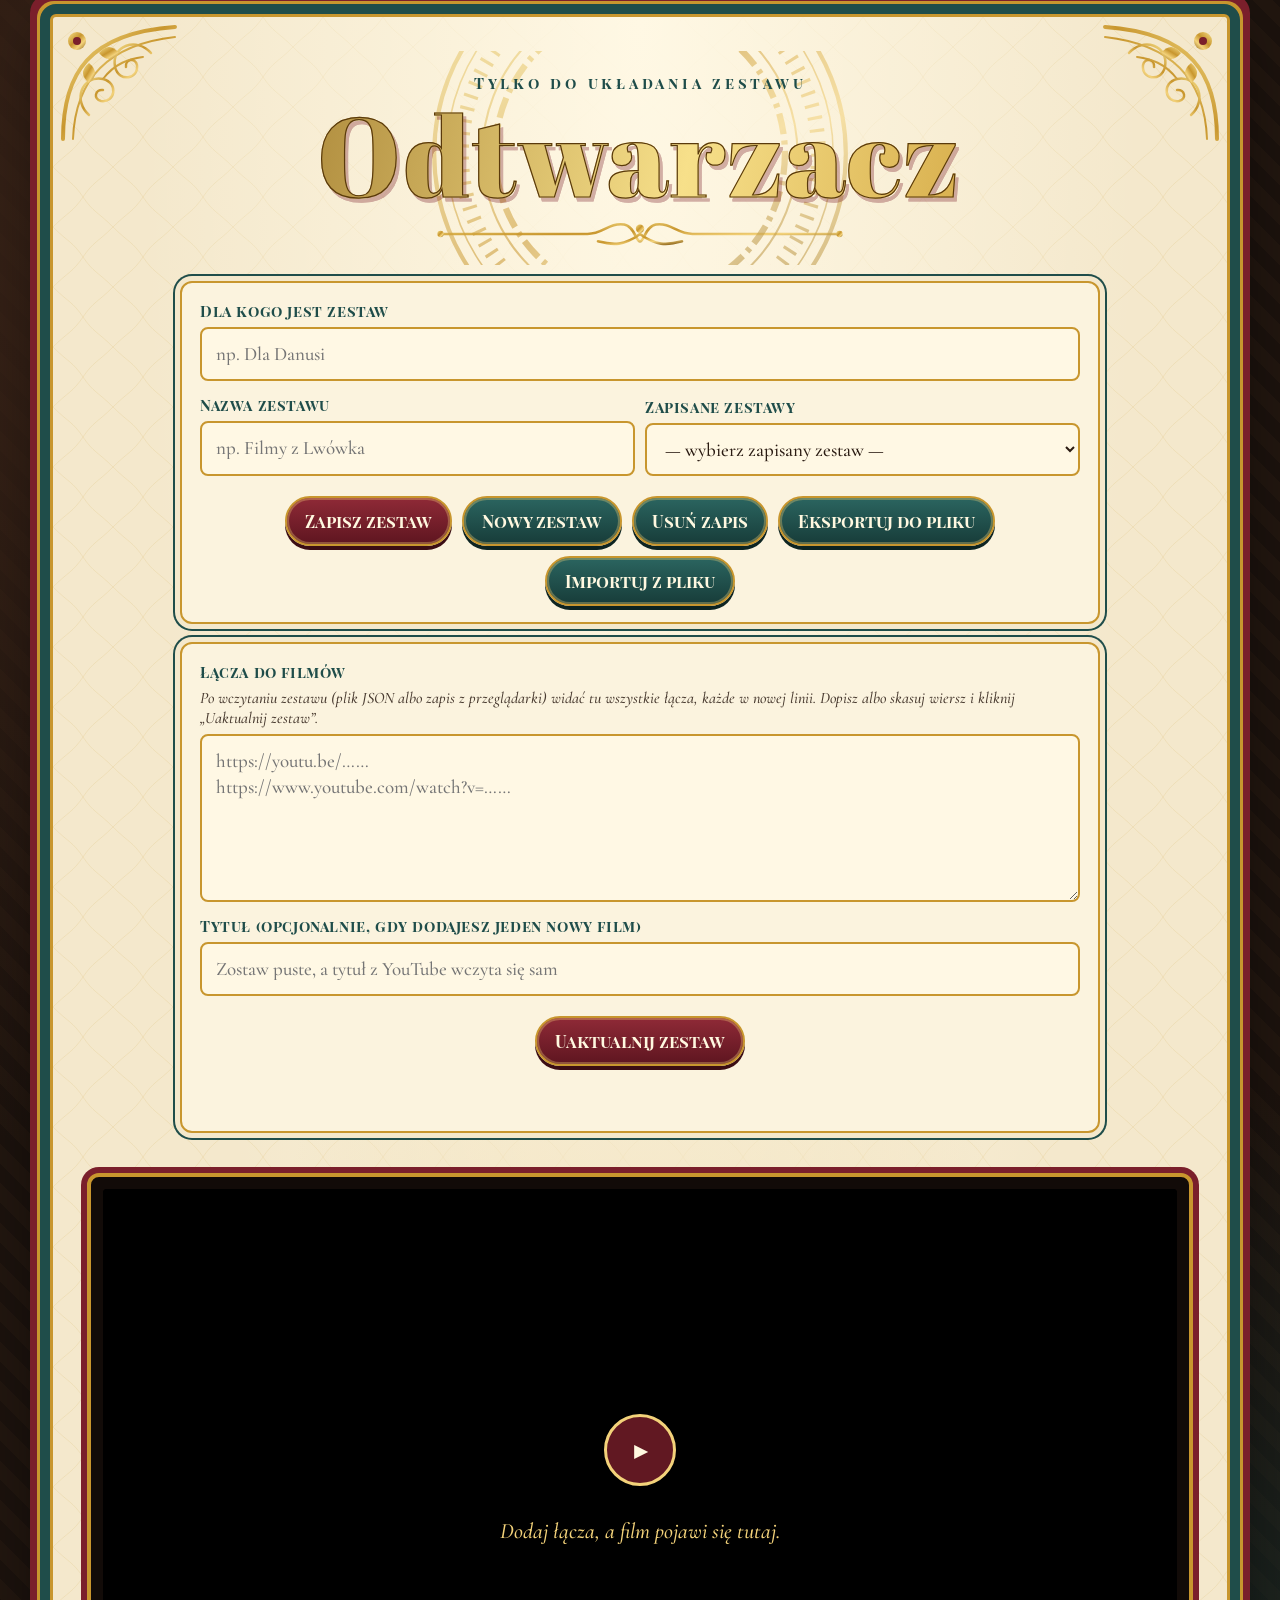
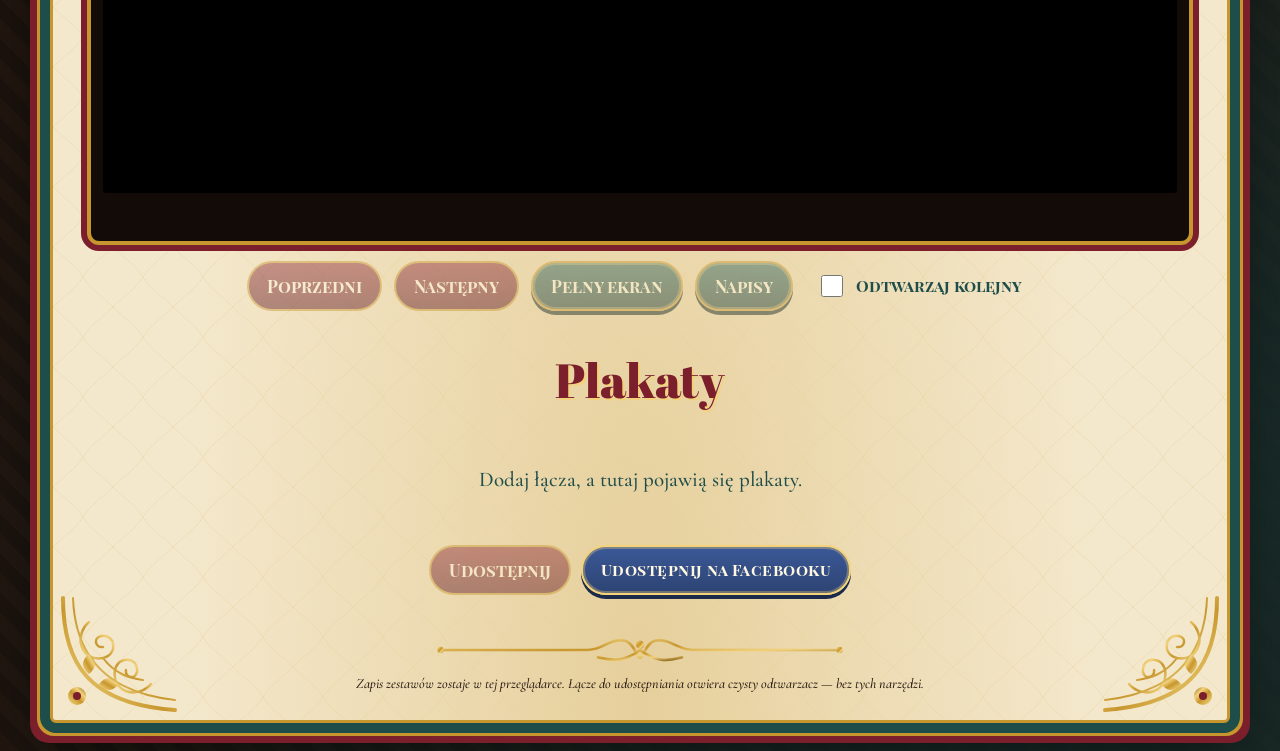
==== commit 60c490c8: "Wylacz napisy YouTube domyslnie, przycisk Napisy do wlaczenia" ====
--- a/edytor-k7w2p9.html
+++ b/edytor-k7w2p9.html
@@ -9,7 +9,7 @@
 <link rel="icon" href="data:image/svg+xml,%3Csvg xmlns='http://www.w3.org/2000/svg' viewBox='0 0 100 100'%3E%3Ccircle cx='50' cy='50' r='46' fill='%237a1f2b' stroke='%23c8962e' stroke-width='6'/%3E%3Cpolygon points='40,30 40,70 72,50' fill='%23f3d27a'/%3E%3C/svg%3E">
 <link rel="preconnect" href="https://fonts.googleapis.com"><link rel="preconnect" href="https://fonts.gstatic.com" crossorigin>
 <link href="https://fonts.googleapis.com/css2?family=Abril+Fatface&family=Cormorant+Garamond:ital,wght@0,500;0,700;1,500;1,700&family=Great+Vibes&family=Playfair+Display+SC:wght@700;900&display=swap&subset=latin-ext" rel="stylesheet">
-<link rel="stylesheet" href="style.css?v=20261124f">
+<link rel="stylesheet" href="style.css?v=20261124k">
 </head>
 <body>
 <svg width="0" height="0" style="position:absolute" aria-hidden="true"><defs>
@@ -86,6 +86,7 @@
     <button type="button" class="btn" id="btn-prev" disabled>Poprzedni</button>
     <button type="button" class="btn" id="btn-next" disabled>Następny</button>
     <button type="button" class="btn ghost" id="btn-full" disabled>Pełny ekran</button>
+    <button type="button" class="btn ghost" id="btn-cc" aria-pressed="false" disabled>Napisy</button>
     <label class="chk"><input type="checkbox" id="chk-autonext"> Odtwarzaj kolejny</label>
   </div>
 </section>
@@ -126,8 +127,8 @@
   </div>
 </div>
 
-<script src="qrcode.min.js?v=20261124f"></script>
-<script src="player.js?v=20261124f"></script>
-<script src="editor.js?v=20261124f"></script>
+<script src="qrcode.min.js?v=20261124k"></script>
+<script src="player.js?v=20261124k"></script>
+<script src="editor.js?v=20261124k"></script>
 </body>
 </html>
--- a/style.css
+++ b/style.css
@@ -148,6 +148,10 @@
   background:linear-gradient(#2b6560,#173c39);
   box-shadow:inset 0 0 0 2px #f3d27a55,0 4px 0 #0d2422;
 }
+.btn[aria-pressed="true"],.btn.on{
+  background:linear-gradient(#8f2a37,#5e1520);
+  box-shadow:inset 0 0 0 2px #f3d27a55,0 4px 0 #3b0d14;
+}
 .chk{
   display:inline-flex;align-items:center;gap:10px;
   font:700 16px "Playfair Display SC",serif;
@@ -342,7 +346,7 @@
 .yt-bar{
   position:relative;
   z-index:5;
-  display:flex;align-items:center;gap:8px;
+  display:flex;align-items:center;flex-wrap:wrap;gap:8px;
   width:100%;
   box-sizing:border-box;
   padding:10px 12px;
@@ -366,6 +370,11 @@
 }
 .yt-ctrl:hover{background:linear-gradient(#2b6560,#173c39)}
 .yt-ctrl:focus-visible{outline:3px solid var(--gold2);outline-offset:2px}
+.yt-ctrl[disabled]{opacity:.45;cursor:default}
+/* Ikona pełnego ekranu tylko w trybie pełnoekranowym — na stronie zostaje jeden przycisk „Pełny ekran”. */
+.yt-ctrl.yt-fs{display:none}
+#stage:fullscreen .yt-ctrl.yt-fs,
+#stage:-webkit-full-screen .yt-ctrl.yt-fs{display:inline-flex;align-items:center;justify-content:center}
 .yt-time{
   font:700 13px/1 "Playfair Display SC",serif;
   color:var(--gold2);
